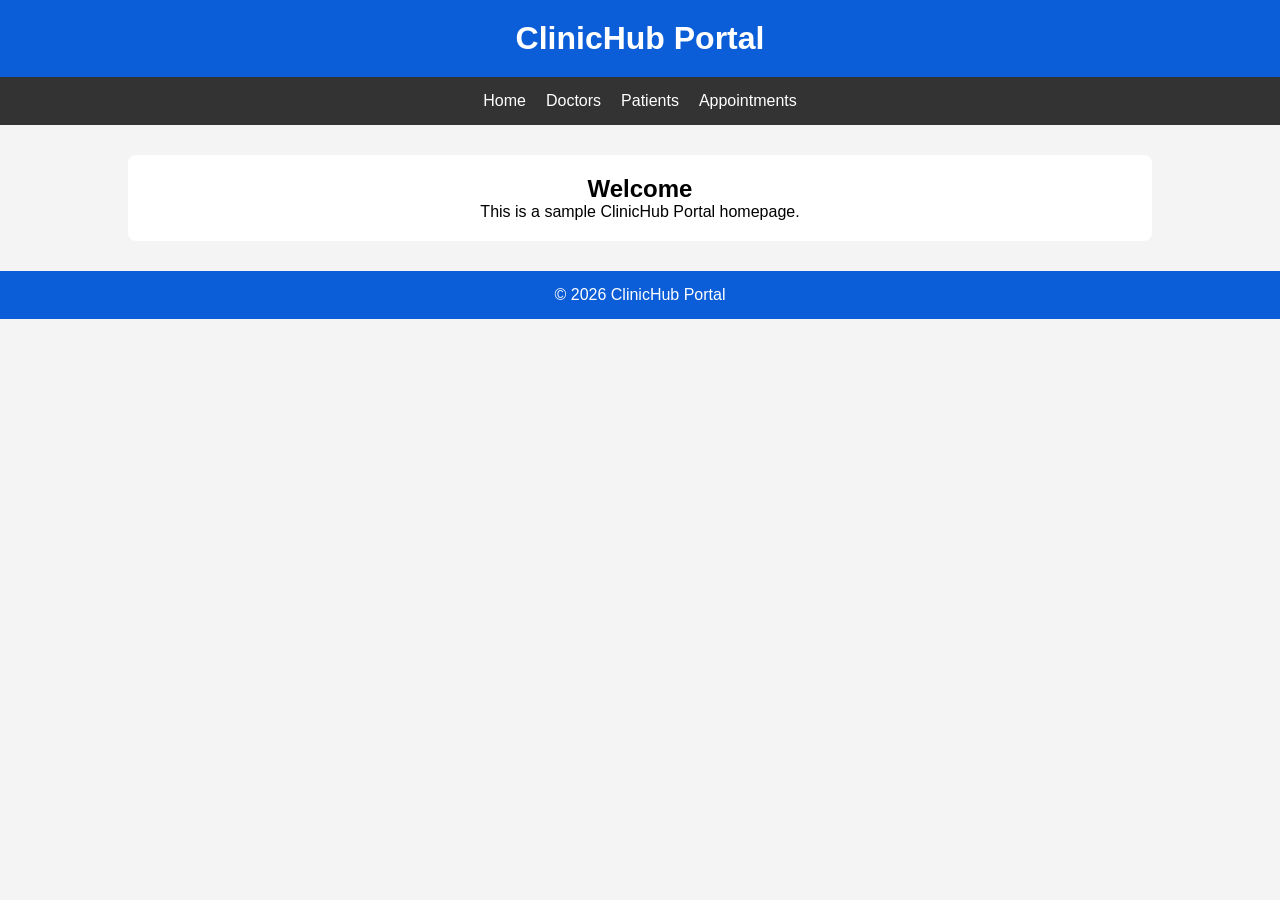
==== index.html @ b9915c7c "Add homepage and responsive CSS" ====
<!DOCTYPE html>
<html lang="en">
<head>
    <meta charset="UTF-8">
    <meta name="viewport" content="width=device-width, initial-scale=1.0">
    <title>ClinicHub Portal</title>
    <link rel="stylesheet" href="styles.css">
</head>
<body>

<header>
    <h1>ClinicHub Portal</h1>
</header>

<nav>
    <a href="#">Home</a>
    <a href="#">Doctors</a>
    <a href="#">Patients</a>
    <a href="#">Appointments</a>
</nav>

<main>
    <section class="card">
        <h2>Welcome</h2>
        <p>This is a sample ClinicHub Portal homepage.</p>
    </section>
</main>

<footer>
    <p>&copy; 2026 ClinicHub Portal</p>
</footer>

</body>
</html>
---- styles.css ----
*{
    margin:0;
    padding:0;
    box-sizing:border-box;
}

body{
    font-family:Arial,sans-serif;
    background:#f4f4f4;
}

header{
    background:#0b5ed7;
    color:white;
    text-align:center;
    padding:20px;
}

nav{
    display:flex;
    justify-content:center;
    gap:20px;
    background:#333;
    padding:15px;
}

nav a{
    color:white;
    text-decoration:none;
}

.card{
    width:80%;
    margin:30px auto;
    background:white;
    padding:20px;
    border-radius:8px;
    text-align:center;
}

footer{
    background:#0b5ed7;
    color:white;
    text-align:center;
    padding:15px;
    margin-top:20px;
}

@media (max-width:768px){
    nav{
        flex-direction:column;
        align-items:center;
    }

    .card{
        width:95%;
    }
}
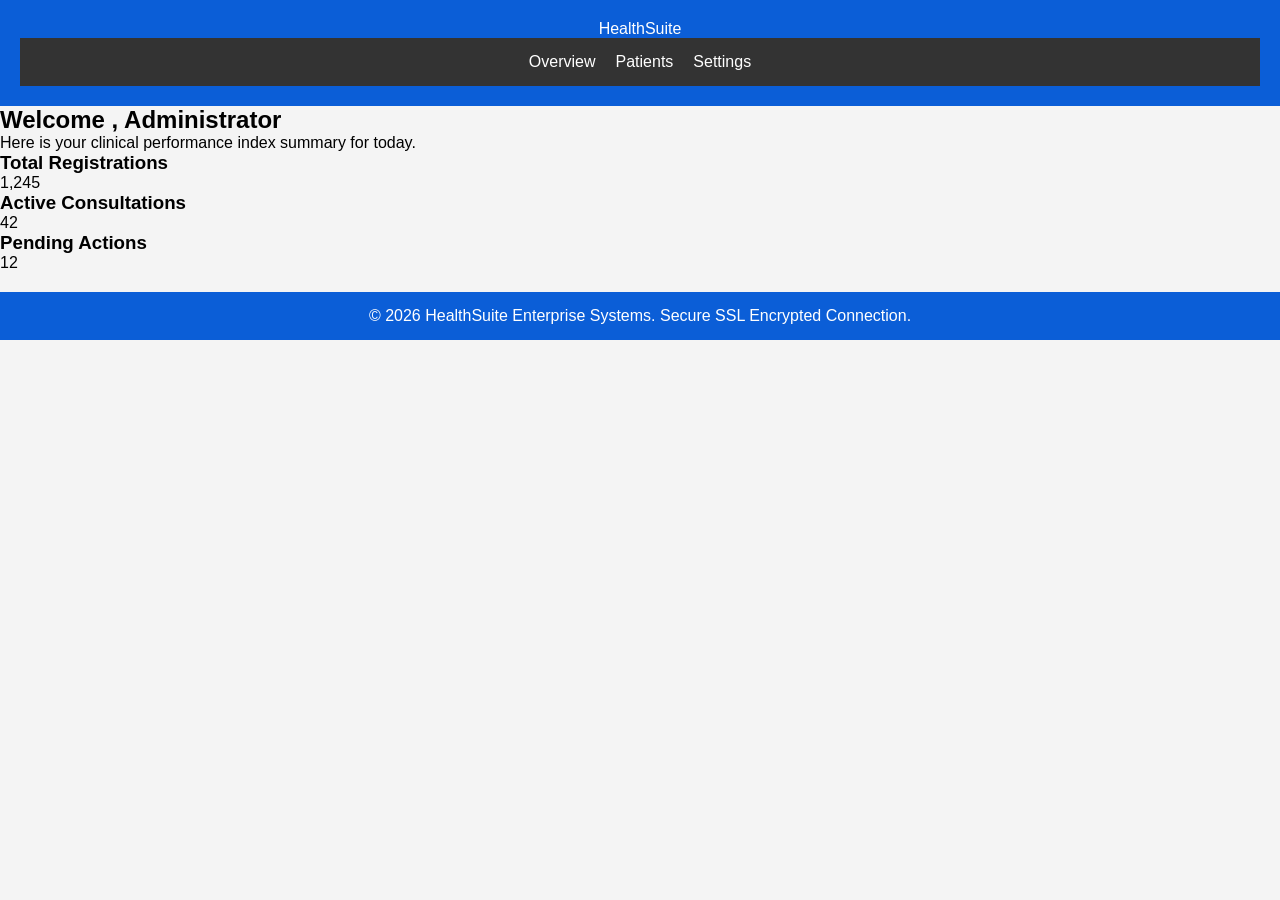
==== commit a4bae7a6: "Add homepage and responsive CSS" ====
--- a/index.html
+++ b/index.html
@@ -1,34 +1,44 @@
 <!DOCTYPE html>
 <html lang="en">
 <head>
-    <meta charset="UTF-8">
-    <meta name="viewport" content="width=device-width, initial-scale=1.0">
-    <title>ClinicHub Portal</title>
-    <link rel="stylesheet" href="styles.css">
+<meta charset="UTF -8">
+<meta name="viewport" content="width=device -width , initial -scale=1.0">
+<title>Responsive Health Portal Dashboard</title>
+<link rel="stylesheet" href="styles.css">
 </head>
 <body>
-
-<header>
-    <h1>ClinicHub Portal</h1>
+<header class="app-header">
+<div class="brand">HealthSuite</div>
+<nav class="app-nav">
+<a href="#">Overview</a>
+<a href="#">Patients</a>
+<a href="#">Settings</a>
+</nav>
 </header>
-
-<nav>
-    <a href="#">Home</a>
-    <a href="#">Doctors</a>
-    <a href="#">Patients</a>
-    <a href="#">Appointments</a>
-</nav>
-
-<main>
-    <section class="card">
-        <h2>Welcome</h2>
-        <p>This is a sample ClinicHub Portal homepage.</p>
-    </section>
+<main class="dashboard -wrapper">
+<section class="banner -section">
+<h1>Welcome , Administrator</h1>
+<p>Here is your clinical performance index summary for today.</p>
+</section>
+<!-- CSS Grid Container -->
+<section class="stats -grid">
+<div class="stat-card">
+<h3>Total Registrations</h3>
+<p class="stat-number">1,245</p>
+</div>
+<div class="stat-card">
+<h3>Active Consultations</h3>
+<p class="stat-number">42</p>
+</div>
+<div class="stat-card">
+<h3>Pending Actions</h3>
+<p class="stat-number">12</p>
+</div>
+</section>
 </main>
-
-<footer>
-    <p>&copy; 2026 ClinicHub Portal</p>
+<footer class="app-footer">
+<p>&copy; 2026 HealthSuite Enterprise Systems. Secure SSL Encrypted
+Connection.</p>
 </footer>
-
 </body>
 </html>
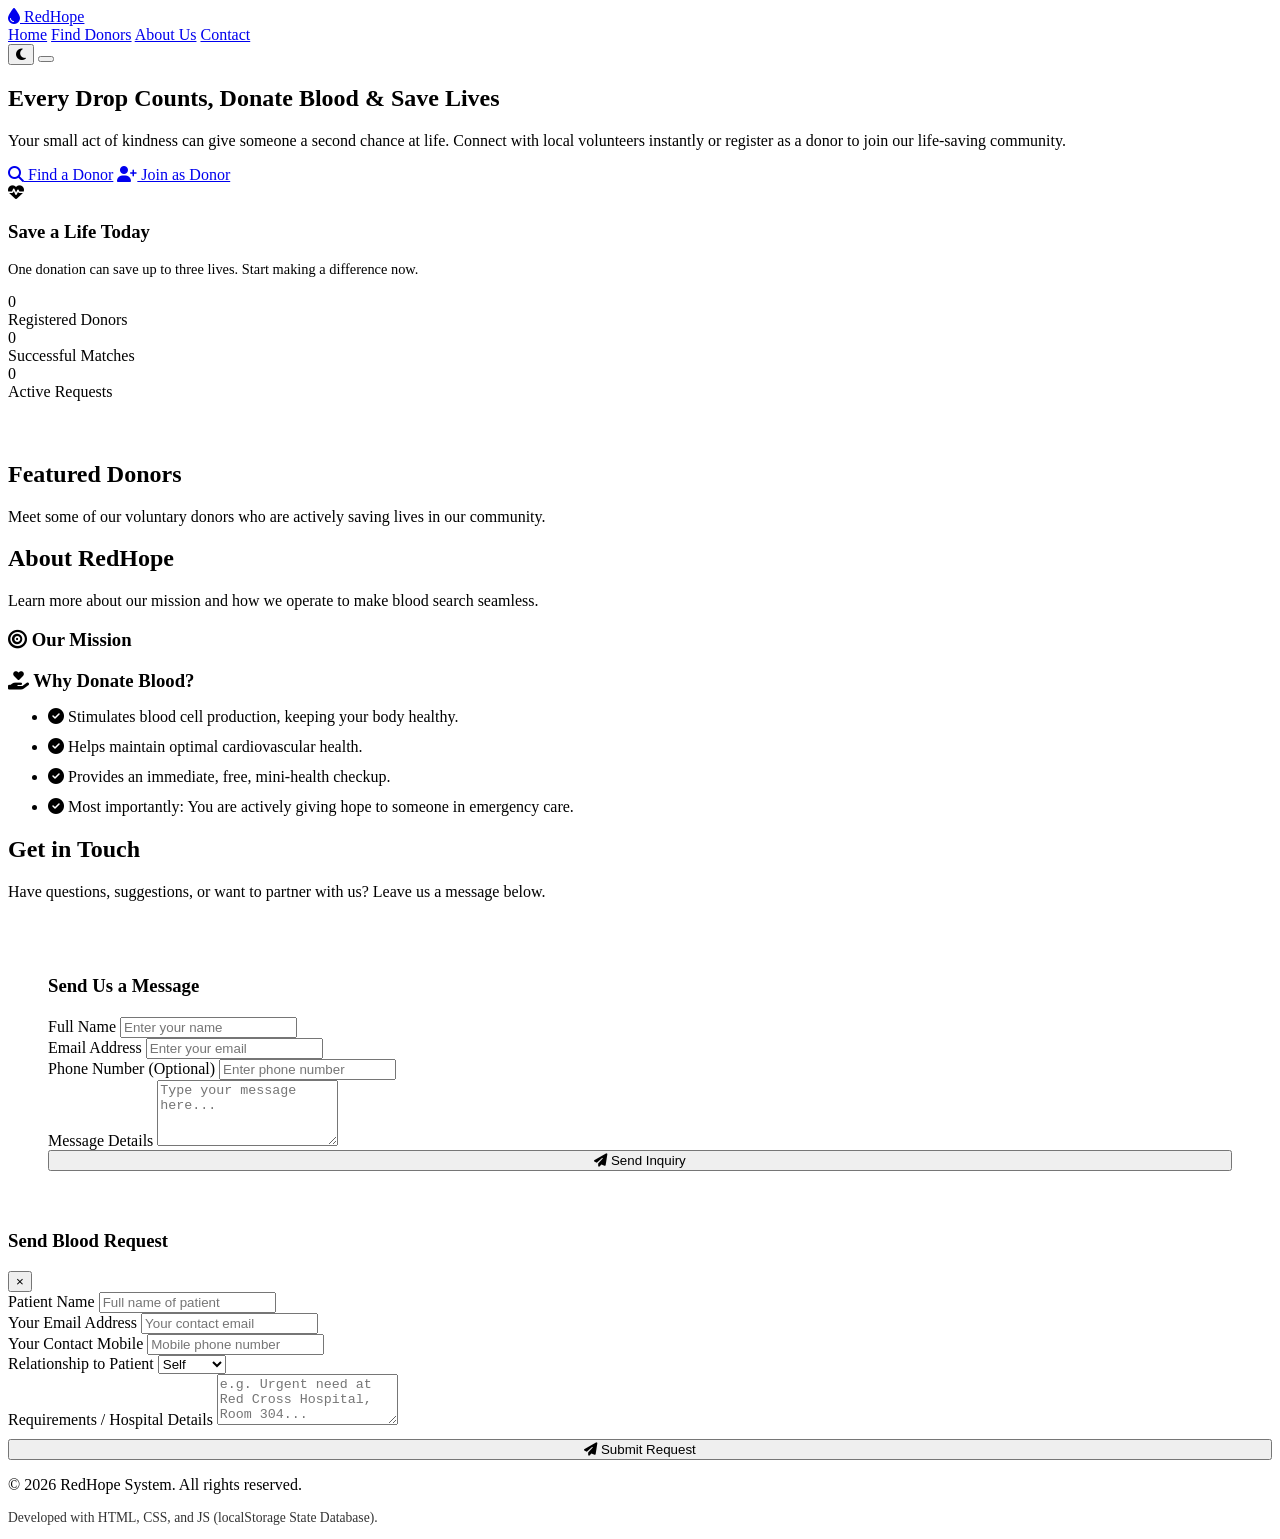
==== commit 2485fd53: "Update homepage content" ====
--- a/index.html
+++ b/index.html
@@ -1,44 +1,234 @@
 <!DOCTYPE html>
 <html lang="en">
 <head>
-<meta charset="UTF -8">
-<meta name="viewport" content="width=device -width , initial -scale=1.0">
-<title>Responsive Health Portal Dashboard</title>
-<link rel="stylesheet" href="styles.css">
+  <meta charset="UTF-8">
+  <meta name="viewport" content="width=device-width, initial-scale=1.0">
+  <title>RedHope | Blood Bank & Donor Management System</title>
+  <!-- Stylesheets -->
+  <link rel="stylesheet" href="style.css">
+  <!-- FontAwesome Icon Packs -->
+  <link rel="stylesheet" href="https://cdnjs.cloudflare.com/ajax/libs/font-awesome/6.4.0/css/all.min.css">
 </head>
 <body>
-<header class="app-header">
-<div class="brand">HealthSuite</div>
-<nav class="app-nav">
-<a href="#">Overview</a>
-<a href="#">Patients</a>
-<a href="#">Settings</a>
-</nav>
-</header>
-<main class="dashboard -wrapper">
-<section class="banner -section">
-<h1>Welcome , Administrator</h1>
-<p>Here is your clinical performance index summary for today.</p>
-</section>
-<!-- CSS Grid Container -->
-<section class="stats -grid">
-<div class="stat-card">
-<h3>Total Registrations</h3>
-<p class="stat-number">1,245</p>
-</div>
-<div class="stat-card">
-<h3>Active Consultations</h3>
-<p class="stat-number">42</p>
-</div>
-<div class="stat-card">
-<h3>Pending Actions</h3>
-<p class="stat-number">12</p>
-</div>
-</section>
-</main>
-<footer class="app-footer">
-<p>&copy; 2026 HealthSuite Enterprise Systems. Secure SSL Encrypted
-Connection.</p>
-</footer>
+
+  <!-- Sticky Glassmorphic Header -->
+  <header>
+    <div class="container navbar">
+      <a href="#home" class="logo">
+        <i class="fas fa-tint"></i> RedHope
+      </a>
+      <nav class="nav-links">
+        <a href="#home" class="nav-link active">Home</a>
+        <a href="#find-donors" class="nav-link">Find Donors</a>
+        <a href="#about" class="nav-link">About Us</a>
+        <a href="#contact" class="nav-link">Contact</a>
+      </nav>
+      <div class="header-actions">
+        <div id="header-actions-wrapper">
+          <!-- Auth actions rendered dynamically -->
+        </div>
+        <button class="btn-theme" onclick="toggleTheme()" aria-label="Toggle Theme Mode">
+          <i class="fas fa-moon"></i>
+        </button>
+        <button class="hamburger" aria-label="Toggle navigation menu">
+          <span></span>
+          <span></span>
+          <span></span>
+        </button>
+      </div>
+    </div>
+  </header>
+
+  <!-- HOME SECTION -->
+  <section id="home" class="section active">
+    <div class="container">
+      <div class="hero">
+        <div class="container hero-grid">
+          <div class="hero-text">
+            <h1>Every Drop Counts, <span>Donate Blood</span> & Save Lives</h1>
+            <p>Your small act of kindness can give someone a second chance at life. Connect with local volunteers instantly or register as a donor to join our life-saving community.</p>
+            <div class="hero-cta">
+              <a href="#find-donors" class="btn btn-primary"><i class="fas fa-search"></i> Find a Donor</a>
+              <a href="#login" class="btn btn-secondary"><i class="fas fa-user-plus"></i> Join as Donor</a>
+            </div>
+          </div>
+          <div class="hero-image-wrapper">
+            <div class="hero-blob"></div>
+            <div class="hero-card glass">
+              <i class="fas fa-heartbeat"></i>
+              <h3>Save a Life Today</h3>
+              <p style="font-size:0.9rem; color:var(--text-muted); margin-top:10px;">One donation can save up to three lives. Start making a difference now.</p>
+            </div>
+          </div>
+        </div>
+      </div>
+
+      <!-- Live Counters -->
+      <div class="stats-grid">
+        <div class="stat-card glass">
+          <div class="stat-num" id="stat-donors">0</div>
+          <div class="stat-label">Registered Donors</div>
+        </div>
+        <div class="stat-card glass">
+          <div class="stat-num" id="stat-success">0</div>
+          <div class="stat-label">Successful Matches</div>
+        </div>
+        <div class="stat-card glass">
+          <div class="stat-num" id="stat-pending">0</div>
+          <div class="stat-label">Active Requests</div>
+        </div>
+      </div>
+
+      <!-- High Professional Doctors Info / Mini Blog -->
+      <div class="title-center" style="margin-top: 60px;">
+        <h2>Featured Donors</h2>
+        <p>Meet some of our voluntary donors who are actively saving lives in our community.</p>
+      </div>
+
+      <div class="grid-3" id="home-donor-cards">
+        <!-- Rendered dynamically -->
+      </div>
+    </div>
+  </section>
+
+  <!-- FIND DONORS SECTION -->
+  <section id="find-donors" class="section">
+    <!-- Rendered dynamically in app.js -->
+  </section>
+
+  <!-- ABOUT US SECTION -->
+  <section id="about" class="section">
+    <div class="container">
+      <div class="title-center">
+        <h2>About RedHope</h2>
+        <p>Learn more about our mission and how we operate to make blood search seamless.</p>
+      </div>
+      <div class="grid-2 about-box">
+        <div class="about-card glass">
+          <h3 style="color:var(--primary); margin-bottom:15px;"><i class="fas fa-bullseye"></i> Our Mission</h3>
+          <p id="about-dynamic-text" style="color:var(--text-muted);">
+            <!-- Managed dynamically in app.js -->
+          </p>
+        </div>
+        <div class="about-card glass">
+          <h3 style="color:var(--secondary); margin-bottom:15px;"><i class="fas fa-hand-holding-heart"></i> Why Donate Blood?</h3>
+          <ul style="color:var(--text-muted); display:flex; flex-direction:column; gap:12px;">
+            <li><i class="fas fa-check-circle" style="color:var(--success);"></i> Stimulates blood cell production, keeping your body healthy.</li>
+            <li><i class="fas fa-check-circle" style="color:var(--success);"></i> Helps maintain optimal cardiovascular health.</li>
+            <li><i class="fas fa-check-circle" style="color:var(--success);"></i> Provides an immediate, free, mini-health checkup.</li>
+            <li><i class="fas fa-check-circle" style="color:var(--success);"></i> Most importantly: You are actively giving hope to someone in emergency care.</li>
+          </ul>
+        </div>
+      </div>
+    </div>
+  </section>
+
+  <!-- CONTACT US SECTION -->
+  <section id="contact" class="section">
+    <div class="container">
+      <div class="title-center">
+        <h2>Get in Touch</h2>
+        <p>Have questions, suggestions, or want to partner with us? Leave us a message below.</p>
+      </div>
+
+      <div class="grid-2">
+        <div class="glass" style="padding:40px;">
+          <h3 style="color:var(--primary); margin-bottom:20px;">Send Us a Message</h3>
+          <form onsubmit="handleContactFormSubmit(event)">
+            <div class="form-group">
+              <label for="contact-name">Full Name</label>
+              <input type="text" id="contact-name" class="form-control" placeholder="Enter your name" required>
+            </div>
+            <div class="form-group">
+              <label for="contact-email">Email Address</label>
+              <input type="email" id="contact-email" class="form-control" placeholder="Enter your email" required>
+            </div>
+            <div class="form-group">
+              <label for="contact-phone">Phone Number (Optional)</label>
+              <input type="tel" id="contact-phone" class="form-control" placeholder="Enter phone number">
+            </div>
+            <div class="form-group">
+              <label for="contact-message">Message Details</label>
+              <textarea id="contact-message" class="form-control" rows="4" placeholder="Type your message here..." required></textarea>
+            </div>
+            <button type="submit" class="btn btn-primary" style="width:100%;"><i class="fas fa-paper-plane"></i> Send Inquiry</button>
+          </form>
+        </div>
+
+        <div id="contact-details-panel">
+          <!-- Rendered dynamically -->
+        </div>
+      </div>
+    </div>
+  </section>
+
+  <!-- LOGIN / SIGNUP SECTION -->
+  <section id="login" class="section">
+    <!-- Rendered dynamically in app.js -->
+  </section>
+
+  <!-- DONOR DASHBOARD SECTION -->
+  <section id="donor-dashboard" class="section">
+    <!-- Rendered dynamically in app.js -->
+  </section>
+
+  <!-- ADMIN DASHBOARD SECTION -->
+  <section id="admin-dashboard" class="section">
+    <!-- Rendered dynamically in app.js -->
+  </section>
+
+  <!-- REQUEST BLOOD MODAL OVERLAY -->
+  <div class="modal-overlay" id="request-modal-overlay">
+    <div class="modal glass">
+      <div class="modal-header">
+        <h3 id="req-donor-display-name" style="color:var(--primary);">Send Blood Request</h3>
+        <button class="modal-close" onclick="closeRequestModal()">&times;</button>
+      </div>
+      <form id="blood-request-form" onsubmit="handleBloodRequestSubmit(event)">
+        <input type="hidden" id="req-donor-id">
+        <div class="form-group">
+          <label for="req-patient-name">Patient Name</label>
+          <input type="text" id="req-patient-name" class="form-control" placeholder="Full name of patient" required>
+        </div>
+        <div class="form-group">
+          <label for="req-email">Your Email Address</label>
+          <input type="email" id="req-email" class="form-control" placeholder="Your contact email" required>
+        </div>
+        <div class="form-group">
+          <label for="req-phone">Your Contact Mobile</label>
+          <input type="tel" id="req-phone" class="form-control" placeholder="Mobile phone number" required>
+        </div>
+        <div class="form-group">
+          <label for="req-relation">Relationship to Patient</label>
+          <select id="req-relation" class="form-control" required>
+            <option value="Self">Self</option>
+            <option value="Father">Father</option>
+            <option value="Mother">Mother</option>
+            <option value="Brother">Brother</option>
+            <option value="Sister">Sister</option>
+            <option value="Spouse">Spouse</option>
+            <option value="Friend">Friend</option>
+            <option value="Others">Others</option>
+          </select>
+        </div>
+        <div class="form-group">
+          <label for="req-message">Requirements / Hospital Details</label>
+          <textarea id="req-message" class="form-control" rows="3" placeholder="e.g. Urgent need at Red Cross Hospital, Room 304..." required></textarea>
+        </div>
+        <button type="submit" class="btn btn-primary" style="width: 100%; margin-top: 10px;"><i class="fas fa-paper-plane"></i> Submit Request</button>
+      </form>
+    </div>
+  </div>
+
+  <!-- Footer -->
+  <footer>
+    <div class="container">
+      <p>&copy; 2026 RedHope System. All rights reserved.</p>
+      <p style="font-size:0.85rem; opacity:0.8;">Developed with HTML, CSS, and JS (localStorage State Database).</p>
+    </div>
+  </footer>
+
+  <!-- Scripts -->
+  <script src="app.js"></script>
 </body>
-</html>+</html>
--- a/style.css
+++ b/style.css
@@ -0,0 +1,188 @@
+<!DOCTYPE html>
+<html lang="en">
+
+<head>
+
+<meta charset="UTF-8">
+
+<meta name="viewport" content="width=device-width, initial-scale=1.0">
+
+<title>Blood Bank Dashboard</title>
+
+<link rel="stylesheet" href="../style.css">
+
+</head>
+
+
+<body>
+
+
+<header class="topbar">
+
+
+<div class="logo">
+
+🩸 Blood Donation Bank
+
+</div>
+
+
+<nav>
+
+<a href="../index.php">Home</a>
+
+<a href="../donor-list.php">Donors</a>
+
+<a href="../contact.php">Contact</a>
+
+<a href="../login.php">Logout</a>
+
+</nav>
+
+
+</header>
+
+
+
+
+<main>
+
+
+<h1 class="title">
+Admin Dashboard
+</h1>
+
+
+
+<section class="dashboard-cards">
+
+
+
+<article class="dash-card">
+
+<h2>👥</h2>
+
+<h3>Total Donors</h3>
+
+<p>500+</p>
+
+</article>
+
+
+
+<article class="dash-card">
+
+<h2>🩸</h2>
+
+<h3>Blood Requests</h3>
+
+<p>120+</p>
+
+</article>
+
+
+
+
+<article class="dash-card">
+
+<h2>🏥</h2>
+
+<h3>Available Groups</h3>
+
+<p>8 Types</p>
+
+</article>
+
+
+
+
+<article class="dash-card">
+
+<h2>👤</h2>
+
+<h3>Registered Users</h3>
+
+<p>350+</p>
+
+</article>
+
+
+</section>
+
+
+
+
+
+<section class="feature-box">
+
+
+<h2>System Features</h2>
+
+
+<div class="features">
+
+
+<div>✔ Donor Registration</div>
+
+<div>✔ User Login System</div>
+
+<div>✔ Admin Panel</div>
+
+<div>✔ Blood Search</div>
+
+<div>✔ Request Management</div>
+
+<div>✔ Contact Support</div>
+
+
+</div>
+
+
+</section>
+
+
+
+
+
+
+<section class="recent">
+
+
+<h2>Recent Activities</h2>
+
+
+<ul>
+
+<li>New donor registered</li>
+
+<li>Blood request approved</li>
+
+<li>Admin updated donor list</li>
+
+<li>New user created account</li>
+
+</ul>
+
+
+</section>
+
+
+
+</main>
+
+
+
+
+
+<footer>
+
+Blood Donation Management System © 2026
+
+</footer>
+
+
+
+</body>
+
+
+</html>
